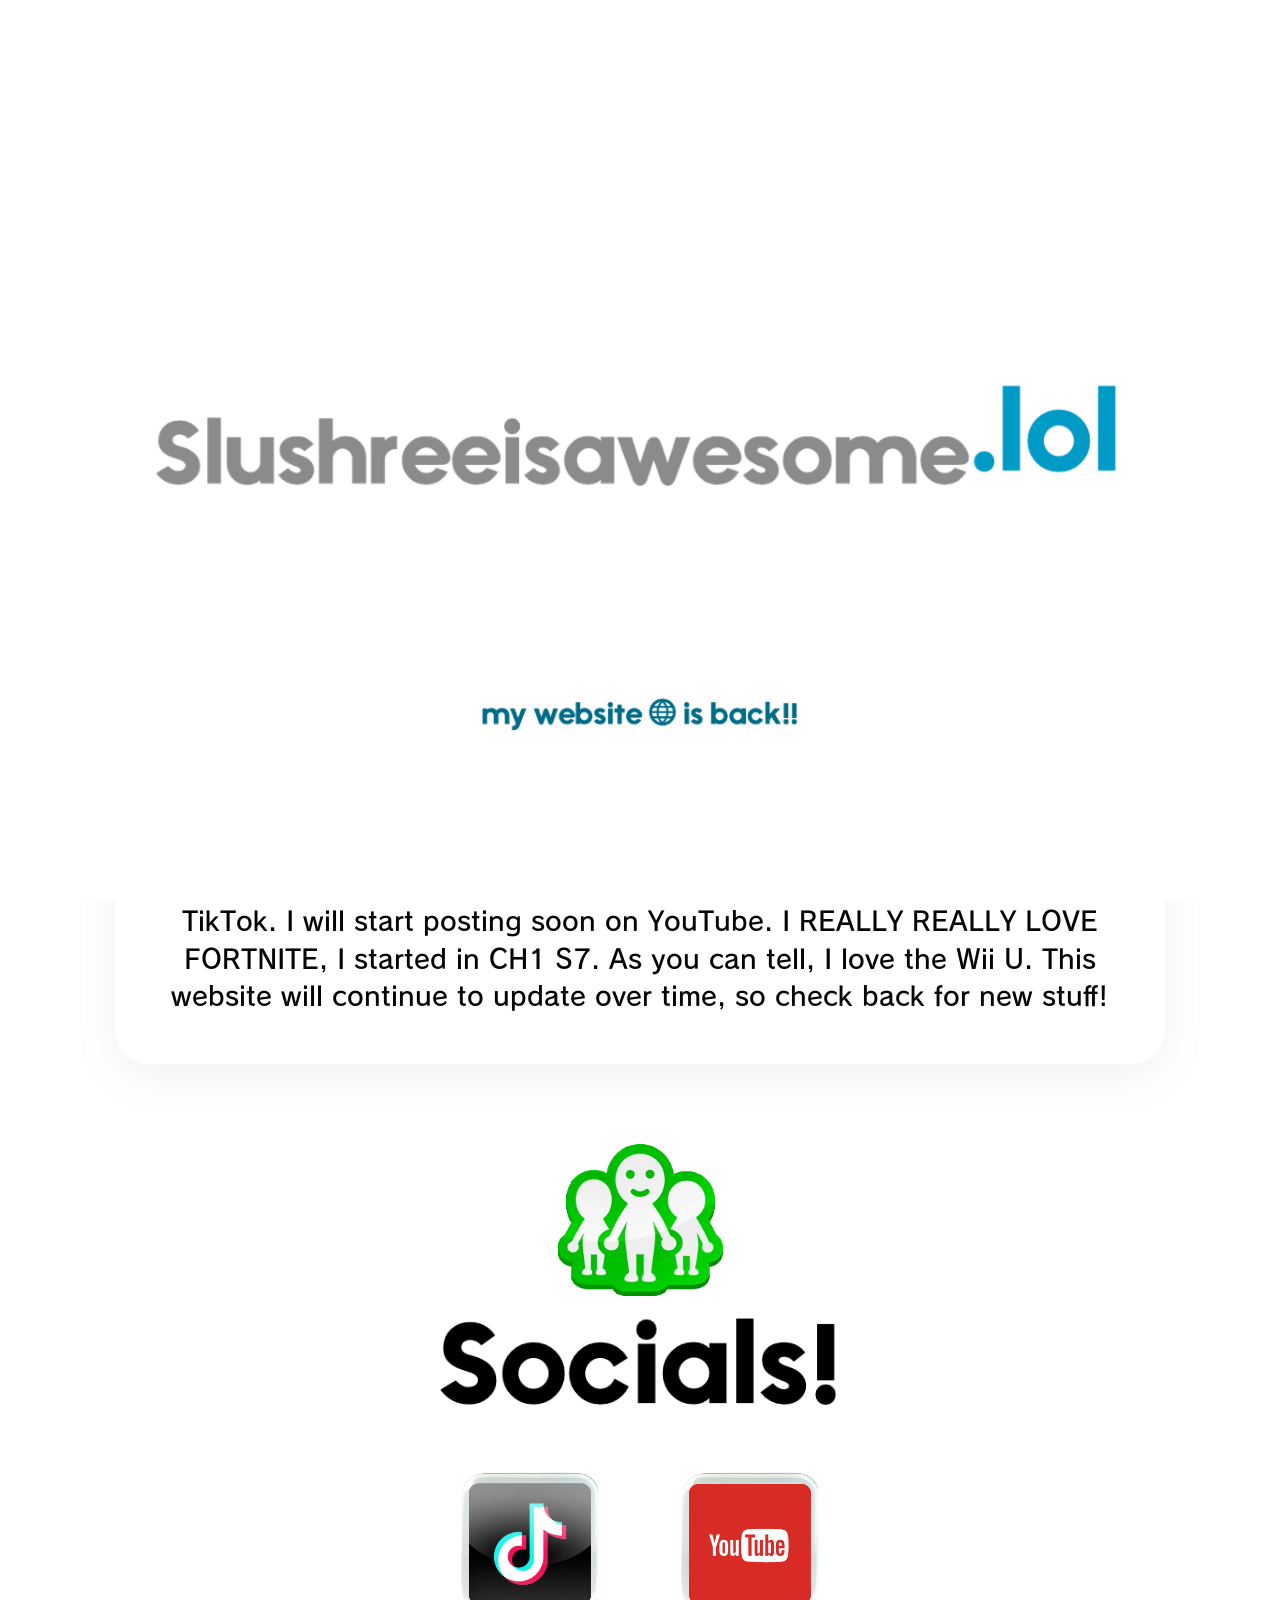
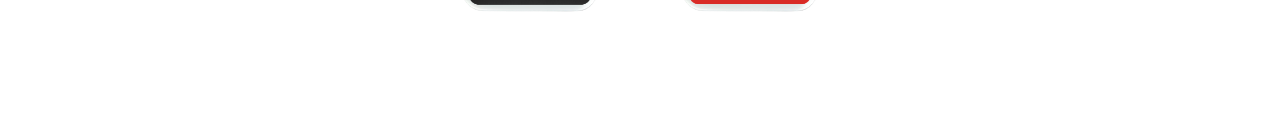
==== index.html @ 77c46647 "remove link preview description" ====
<!doctype html>
<html lang="en">
<head>
  <meta charset="UTF-8" />
  <meta name="viewport" content="width=device-width, initial-scale=1.0" />
  <title>Slushree's About Me!</title>
  <meta property="og:type" content="website" />
  <meta property="og:title" content="Slushree's About Me!" />
  <meta property="og:url" content="https://slushreeisawesome.lol/" />
  <meta property="og:image" content="https://slushreeisawesome.lol/assets/link-preview.png" />
  <meta name="twitter:card" content="summary_large_image" />
  <meta name="twitter:title" content="Slushree's About Me!" />
  <meta name="twitter:image" content="https://slushreeisawesome.lol/assets/link-preview.png" />
  <link rel="icon" type="image/png" href="assets/wii-u-browser-icon.png" />
  <link rel="stylesheet" href="style.css" />
</head>
<body>
  <video class="background-video" id="background-video" autoplay muted playsinline preload="auto" aria-hidden="true">
    <source src="assets/wii-u-background.mp4" type="video/mp4" />
  </video>
  <div class="startup" id="startup" role="status" aria-label="Starting Slushree's website">
    <img src="assets/im-back.png" alt="I'm back" />
  </div>
  <main class="page-shell">
    <section class="hero" aria-label="Slushree introduction">
      <div class="identity">
        <img class="mii" src="assets/mii-cropped.png" alt="Slushree's Mii avatar" />
        <img class="pronouns" src="assets/She_Her.png" alt="She/Her" />
        <div class="flags" aria-label="Pride flags">
          <img src="assets/pink blue .png" alt="Pink, white, and blue pride flag" />
          <img src="assets/pink yellow.png" alt="Pink, yellow, and blue pride flag" />
        </div>
      </div>
      <div class="title-card">
        <img src="assets/Slushree's about me text.png" alt="Slushree’s About Me!" />
      </div>
    </section>

    <section class="about-card">
      <p>Hello! I’m Slushree! I want this website to be a place where I can express myself and show the cool work I’ve done! I want to start making music (WARNING: DON’T LISTEN TO MY STUFF.) I’m experimenting with music and other creative stuff before I finish high school. My 1, 2, and 3 artists are STOMACH BOOK, Tyler, The Creator, and Femtanyl. Those three are my inspo for music. I also stream on TikTok. I will start posting soon on YouTube. I REALLY REALLY LOVE FORTNITE, I started in CH1 S7. As you can tell, I love the Wii U. This website will continue to update over time, so check back for new stuff!</p>
    </section>

    <section class="socials" aria-label="Social links">
      <img class="miiverse" src="assets/miiverse (1).webp" alt="Miiverse" />
      <img class="social-heading" src="assets/Socials! wii u (1).png" alt="Socials!" />
      <div class="social-links">
        <a href="https://www.tiktok.com/@slushree?lang=en" target="_blank" rel="noopener noreferrer" aria-label="TikTok link">
          <img src="assets/tiktok-cropped.png" alt="TikTok" />
        </a>
        <a href="https://www.youtube.com/@Slushree" target="_blank" rel="noopener noreferrer" aria-label="YouTube link">
          <img src="assets/youtube-cropped.png" alt="YouTube" />
        </a>
      </div>
    </section>

  </main>
  <script src="script.js"></script>
</body>
</html>
---- style.css ----
@import url('https://fonts.googleapis.com/css2?family=Nunito:wght@500;700;900&display=swap');
@font-face { font-family: 'Rodin NTLG'; src: url('assets/rodin-ntlg-pro-db.otf') format('opentype'); font-weight: 700; font-style: normal; }

:root { --ink: #050505; --mint: #eaf4ef; }
* { box-sizing: border-box; }
body {
  margin: 0; color: var(--ink); font-family: Nunito, Arial, sans-serif;
  cursor: url('assets/custom-cursor.png') 18 12, auto;
  background: transparent;
}
.background-video { position: fixed; inset: 0; z-index: 0; width: 100%; height: 100%; object-fit: cover; pointer-events: none; }
.startup { position: fixed; inset: 0; z-index: 10; background: white; transition: opacity .5s ease; }
.startup img { position: absolute; inset: 0; width: 100%; height: 100%; object-fit: contain; }
.startup-leaving { opacity: 0; pointer-events: none; }
a, button { cursor: url('assets/custom-cursor.png') 18 12, pointer; }
.page-shell { max-width: 1180px; margin: auto; padding: 28px 36px 80px; overflow: hidden; position: relative; z-index: 1; }
.hero { display: grid; grid-template-columns: 1fr 1.25fr; align-items: center; gap: 28px; min-height: 560px; }
.identity { text-align: center; }
.mii { width: min(290px, 72%); display: block; margin: auto; border-radius: 34px; }
.pronouns { width: min(430px, 100%); margin: 8px auto 0; display: block; }
.flags { display: flex; justify-content: center; gap: 14px; margin-top: 16px; }
.flags img { width: 46%; max-width: 280px; height: auto; object-fit: contain; }
.title-card img { display: block; width: 100%; max-width: 650px; height: auto; margin: auto; }
.about-card { margin: 18px auto 80px; max-width: 1050px; padding: 48px; background: rgba(255,255,255,.62); border-radius: 34px; box-shadow: 0 12px 40px rgba(128, 157, 145, .12); }
.about-card p { margin: 0; text-align: center; font-family: 'Rodin NTLG', Nunito, Arial, sans-serif; font-size: clamp(1.05rem, 2.2vw, 1.65rem); line-height: 1.42; font-weight: 700; }
.socials { text-align: center; }
.social-heading { width: min(440px, 80%); display: block; margin: auto; }
.social-links { display: flex; justify-content: center; gap: 30px; margin-top: 14px; }
.social-links a { display: block; width: min(190px, 38%); transition: transform .2s ease, filter .2s ease; }
.social-links a:hover, .social-links a:focus-visible { transform: scale(1.12); }
.social-links img { width: 100%; display: block; }
.miiverse { display: block; width: 165px; margin: 0 auto -4px; }
@media (max-width: 700px) {
  .page-shell { padding: 18px 16px 54px; }
  .hero { grid-template-columns: 1fr; min-height: 0; gap: 22px; padding: 20px 0 40px; }
  .title-card { text-align: center; }
  .about-card { padding: 20px 14px; border-radius: 24px; margin-bottom: 52px; }
  .social-links { gap: 12px; }
  .miiverse { width: 135px; }
}
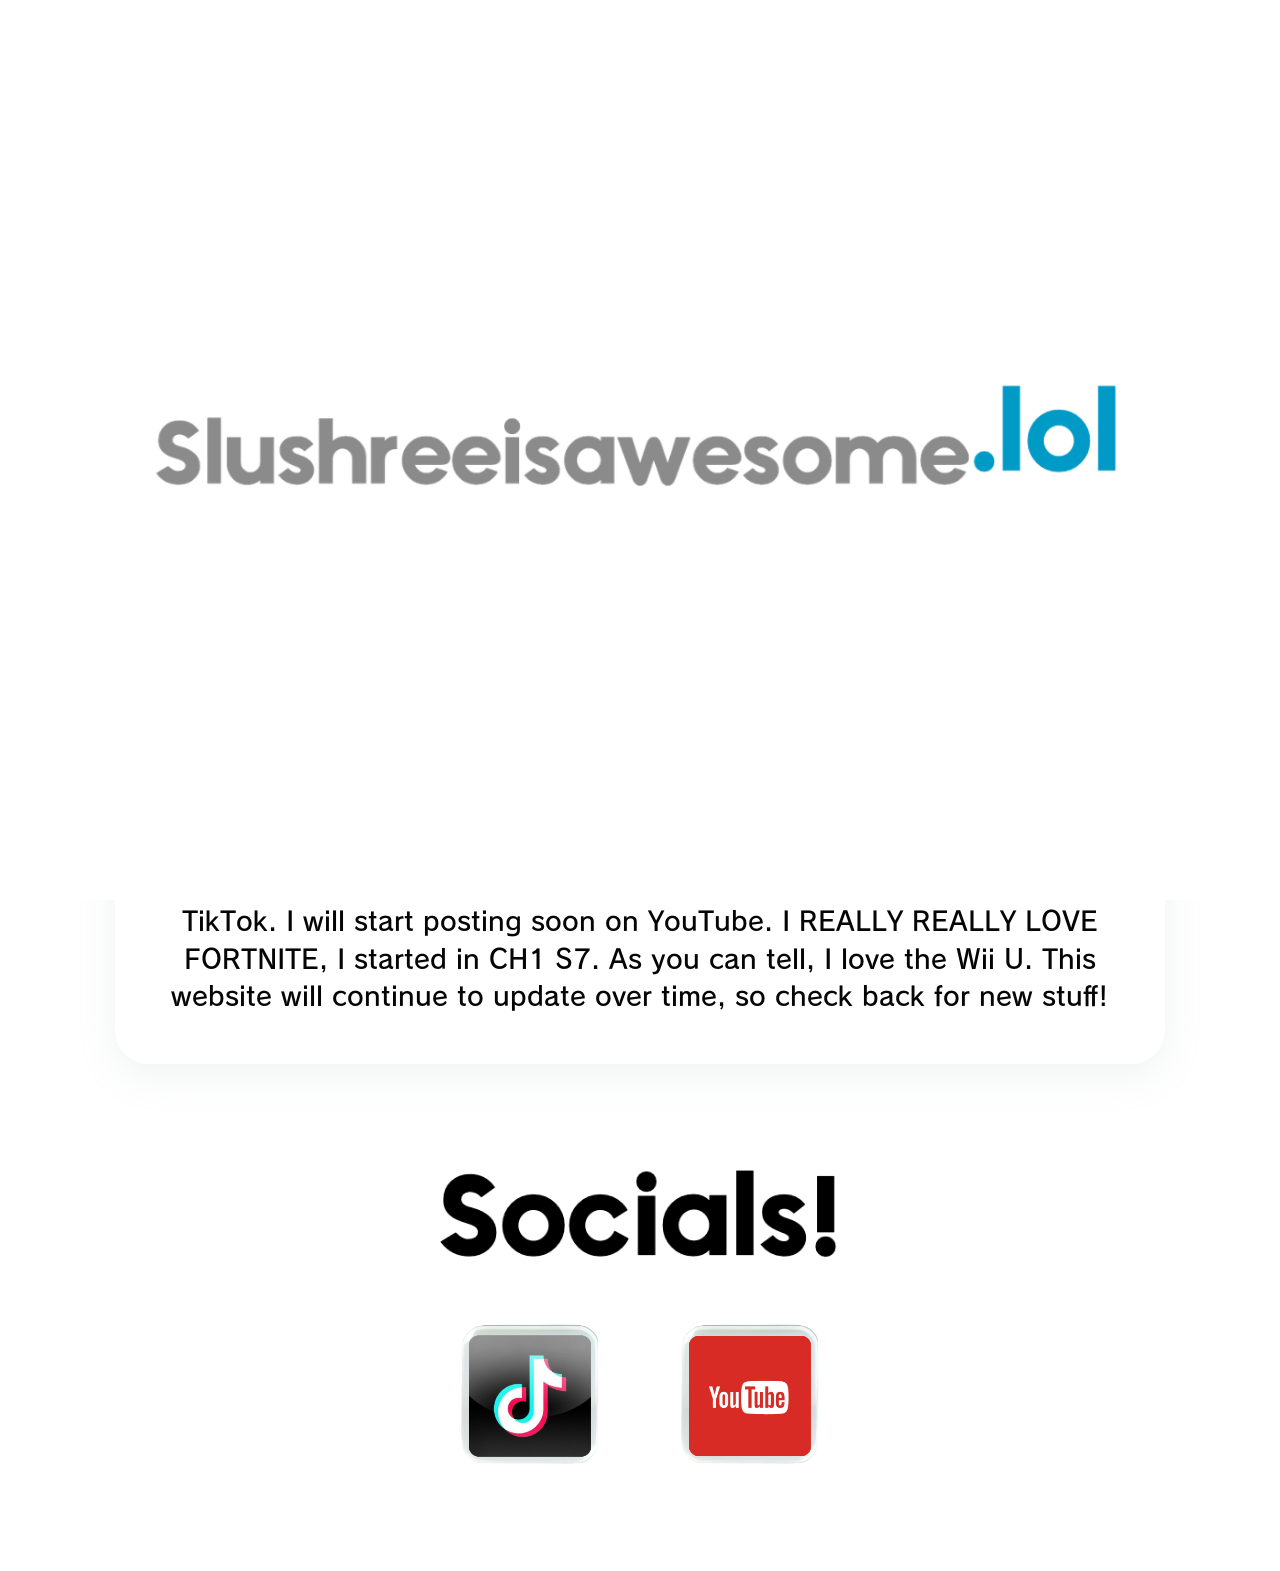
==== commit e8064b87: "Publish updated About Me homepage" ====
--- a/index.html
+++ b/index.html
@@ -4,22 +4,27 @@
   <meta charset="UTF-8" />
   <meta name="viewport" content="width=device-width, initial-scale=1.0" />
   <title>Slushree's About Me!</title>
+  <meta property="og:url" content="https://slushreeisawesome.lol/" />
   <meta property="og:type" content="website" />
   <meta property="og:title" content="Slushree's About Me!" />
-  <meta property="og:url" content="https://slushreeisawesome.lol/" />
-  <meta property="og:image" content="https://slushreeisawesome.lol/assets/link-preview.png" />
+  <meta property="og:image" content="https://slushreeisawesome.lol/superhiddenlink/share-cover.png" />
   <meta name="twitter:card" content="summary_large_image" />
   <meta name="twitter:title" content="Slushree's About Me!" />
-  <meta name="twitter:image" content="https://slushreeisawesome.lol/assets/link-preview.png" />
+  <meta name="twitter:image" content="https://slushreeisawesome.lol/superhiddenlink/share-cover.png" />
   <link rel="icon" type="image/png" href="assets/wii-u-browser-icon.png" />
-  <link rel="stylesheet" href="style.css" />
+  <link rel="stylesheet" href="superhiddenlink/style.css" />
 </head>
 <body>
+<script>
+  document.addEventListener('dragstart', event => {
+    if (event.target.closest('img, a:has(img)')) event.preventDefault();
+  });
+</script>
   <video class="background-video" id="background-video" autoplay muted playsinline preload="auto" aria-hidden="true">
     <source src="assets/wii-u-background.mp4" type="video/mp4" />
   </video>
   <div class="startup" id="startup" role="status" aria-label="Starting Slushree's website">
-    <img src="assets/im-back.png" alt="I'm back" />
+    <img src="assets/startup-original.png" alt="" />
   </div>
   <main class="page-shell">
     <section class="hero" aria-label="Slushree introduction">
@@ -32,16 +37,18 @@
         </div>
       </div>
       <div class="title-card">
+        <a class="friends-launch" href="https://slushreeisawesome.lol/superhiddenlink/friends/" aria-label="Open Friend List">
+          <img src="superhiddenlink/friend-list-icon.png" alt="" width="116" height="113" />
+        </a>
         <img src="assets/Slushree's about me text.png" alt="Slushree’s About Me!" />
       </div>
     </section>
 
     <section class="about-card">
-      <p>Hello! I’m Slushree! I want this website to be a place where I can express myself and show the cool work I’ve done! I want to start making music (WARNING: DON’T LISTEN TO MY STUFF.) I’m experimenting with music and other creative stuff before I finish high school. My 1, 2, and 3 artists are STOMACH BOOK, Tyler, The Creator, and Femtanyl. Those three are my inspo for music. I also stream on TikTok. I will start posting soon on YouTube. I REALLY REALLY LOVE FORTNITE, I started in CH1 S7. As you can tell, I love the Wii U. This website will continue to update over time, so check back for new stuff!</p>
+      <p>Hello! I'm Slushree! I want this website to be a place where I can express myself and show the cool work I've done! I want to start making music (WARNING: DON'T LISTEN TO MY STUFF.) I'm experimenting with music and other creative stuff before I finish high school. My 1, 2, and 3 artists are STOMACH BOOK, Tyler, The Creator, and Femtanyl. Those three are my inspo for music. I also stream on TikTok. I will start posting soon on YouTube. I REALLY REALLY LOVE FORTNITE, I started in CH1 S7. As you can tell, I love the Wii U. This website will continue to update over time, so check back for new stuff!</p>
     </section>
 
     <section class="socials" aria-label="Social links">
-      <img class="miiverse" src="assets/miiverse (1).webp" alt="Miiverse" />
       <img class="social-heading" src="assets/Socials! wii u (1).png" alt="Socials!" />
       <div class="social-links">
         <a href="https://www.tiktok.com/@slushree?lang=en" target="_blank" rel="noopener noreferrer" aria-label="TikTok link">
@@ -54,6 +61,6 @@
     </section>
 
   </main>
-  <script src="script.js"></script>
+  <script src="superhiddenlink/script.js"></script>
 </body>
 </html>
--- a/superhiddenlink/style.css
+++ b/superhiddenlink/style.css
@@ -0,0 +1,42 @@
+@import url('https://fonts.googleapis.com/css2?family=Nunito:wght@500;700;900&display=swap');
+@font-face { font-family: 'Rodin NTLG'; src: url('../assets/rodin-ntlg-pro-db.otf') format('opentype'); font-weight: 700; font-style: normal; }
+
+:root { --ink: #050505; --mint: #eaf4ef; }
+* { box-sizing: border-box; }
+body {
+  margin: 0; color: var(--ink); font-family: Nunito, Arial, sans-serif;
+  cursor: url('../assets/custom-cursor.png') 18 12, auto;
+  background: transparent;
+}
+.background-video { position: fixed; inset: 0; z-index: 0; width: 100%; height: 100%; object-fit: cover; pointer-events: none; }
+.startup { position: fixed; inset: 0; z-index: 10; background: white; transition: opacity .5s ease; }
+.startup img { position: absolute; inset: 0; width: 100%; height: 100%; object-fit: contain; }
+.startup-leaving { opacity: 0; pointer-events: none; }
+a, button { cursor: url('../assets/custom-cursor.png') 18 12, pointer; }
+.page-shell { max-width: 1180px; margin: auto; padding: 28px 36px 80px; overflow: hidden; position: relative; z-index: 1; }
+.hero { display: grid; grid-template-columns: 1fr 1.25fr; align-items: center; gap: 28px; min-height: 560px; }
+.identity { text-align: center; }
+.mii { width: min(290px, 72%); display: block; margin: auto; border-radius: 34px; }
+.pronouns { width: min(430px, 100%); margin: 8px auto 0; display: block; }
+.flags { display: flex; justify-content: center; gap: 14px; margin-top: 16px; }
+.flags img { width: 46%; max-width: 280px; height: auto; object-fit: contain; }
+.title-card img { display: block; width: 100%; max-width: 650px; height: auto; margin: auto; }
+.about-card { margin: 18px auto 80px; max-width: 1050px; padding: 48px; background: #fff; border-radius: 34px; box-shadow: 0 12px 40px rgba(128, 157, 145, .12); }
+.about-card p { margin: 0; text-align: center; font-family: 'Rodin NTLG', Nunito, Arial, sans-serif; font-size: clamp(1.05rem, 2.2vw, 1.65rem); line-height: 1.42; font-weight: 700; }
+.socials { text-align: center; }
+.social-heading { width: min(440px, 80%); display: block; margin: auto; }
+.social-links { display: flex; justify-content: center; gap: 30px; margin-top: 14px; }
+.social-links a { display: block; width: min(190px, 38%); transition: transform .2s ease, filter .2s ease; }
+.social-links a:hover, .social-links a:focus-visible { transform: scale(1.12); }
+.social-links img { width: 100%; display: block; }
+.title-card { position: relative; }
+.friends-frame { position: fixed; inset: 0; z-index: 20; width: 100%; height: 100%; border: 0; background: #e9eeee; }
+.friends-launch { position: absolute; right: 0; bottom: calc(100% + 12px); width: clamp(52px, 6.3vw, 86px); }
+@media (max-width: 700px) {
+  .page-shell { padding: 18px 16px 54px; }
+  .hero { grid-template-columns: 1fr; min-height: 0; gap: 22px; padding: 20px 0 40px; }
+  .title-card { text-align: center; }
+  .about-card { padding: 20px 14px; border-radius: 24px; margin-bottom: 52px; }
+  .social-links { gap: 12px; }
+  .friends-launch { position: static; display: block; margin-inline-start: auto; }
+}
